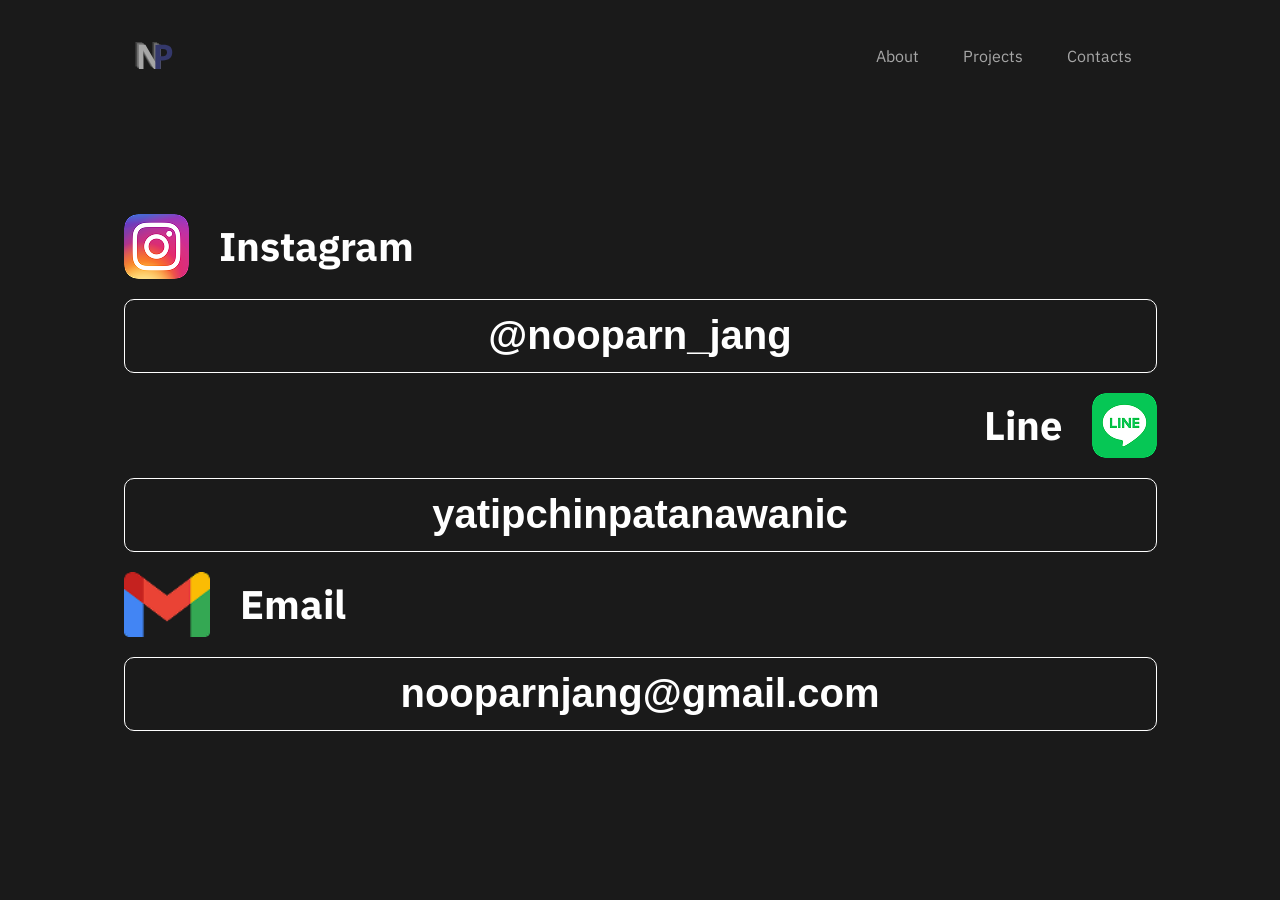
==== contacts.html @ 4dd7546b "create everything 1" ====
<!DOCTYPE html>
<html lang="en">
<head>
    <meta charset="UTF-8">
    <meta name="viewport" content="width=device-width, initial-scale=1.0">
    <link rel="stylesheet" href="./style.css">
    <title>CONTACTS</title>
</head>
<body>
    <header>
        <img class = "logo" src="./Images/V1.svg" alt="Nooparnjang Logo">
        <nav>
            <ul class = "nav__links">
                <li class="forNav"><a href="./index.html" class = "forNav">About</a></li>
                <li class="forNav"><a href="./projects.html" class = "forNav">Projects</a></li>
                <li class="forNav"><a href="./contacts.html" class = "forNav">Contacts</a></li>
            </ul>
        </nav>
    </header>
    <div class="forAll3">
        <div class="conbox">
            <div class="con_name">
                <img class="con_logo" src="./Images/IG.png" alt="Instagram Logo">
                <p class="con_ti">Instagram</p>
            </div>
            <button id="con_ig">@nooparn_jang</button>
        </div>
        <div class="conbox">
            <div class="con_name2">
                <img class="con_logo" src="./Images/LINE.png" alt="Instagram Logo">
                <p class="con_ti">Line</p>
            </div>
            <button id="con_line">yatipchinpatanawanic</button>
        </div>
        <div class="conbox">
            <div class="con_name">
                <img class="con_logo" src="./Images/Gmail.png" alt="Instagram Logo">
                <p class="con_ti">Email</p>
            </div>
            <button id="con_gmail">nooparnjang@gmail.com</button>
        </div>
    </div>

    <script src="script3.js" type="module"></script>
</body>
</html>
---- style.css ----
@import url('https://fonts.googleapis.com/css2?family=Anuphan:wght@100..700&display=swap');

body {
    margin: 0;
    font-family: "Anuphan", sans-serif;
    background-image: linear-gradient(rgb(26, 26, 26) 100%, rgb(0, 0, 0) 0%);
}

.logo {
    cursor: pointer;
    width: 50px;
    height: 50px;
}

.forNav {
    font-size: 16px;
    color: #a6a6a6;
    text-decoration: none;

    transition: 0.1s ease-in;
}

.forNav:hover {
    color: #656565;
}

header {
    top: 0;
    display: flex;
    justify-content: space-between;
    align-items: center;
    padding: 30px 10%;
}

.nav__links {
    list-style: none;
}

.nav__links li {
    display: inline-block;
    padding: 0 20px;
}

.nav__links li a {
    transition: all 0.3s ease 0s;
}

.forAll {
    width: auto;
    height: 80vh;
    display: flex;
    flex-direction: column;
    justify-content: center;
    align-items: center;
}

.forAll2 {
    width: auto;
    height: 80vh;
    display: flex;
    flex-direction: row;
    justify-content: space-around;
    align-items: center;
    margin-bottom: 50px;
}

.forAll3 {
    width: auto;
    height: 80vh;
    display: flex;
    flex-direction: column;
    justify-content: center;
    align-items: center;
    gap: 20px;
}

#myName {
    margin-bottom: 0;
    font-size: 70px;
    font-weight: bold;
    background: linear-gradient(to right, #1B84C9, #fff);
    background-clip: text;
    color: transparent;
    text-align: center;
}

#myCareer {
    margin-top: 0;
    font-size: 40px;
    color: #fff;
    text-align: center;
}

#full {
    color: #EF4A4A;
}

.cursor{
  display: inline-block;
  margin-left: 2px;
  animation: blink 0.8s step-end infinite;
}

@keyframes blink{
  50% { opacity: 0; }
}

.proBox {
    width: 432px;
    height: 472px;
    background-color: #f2f2f2;
    border-radius: 25px;
    display: flex;
    align-items: center;
    flex-direction: column;
}

.proName {
    font-size: 40px;
    color: #000;
    font-weight: bold;
}

.nah {
    margin: 0;
    width: 430px;
    height: 2px;
    background-color: #3a3a3a;
}

.proDis {
    font-size: 40px;
    color: #2a2a2a;
    text-align: center;
    font-weight: bold;
}

#FFF {
    width: 202px;
    height: 46px;
    border-radius: 100px;
    border: none;
    background-color: #34386B;
    color: #f2f2f2;
    font-size: 24px;
    font-weight: bold;
    
    transition: 0.1s ease-in;
}

#FFF:hover {
    background-color: #a5a5a5;
    color: #34386B;
}

#Kinsud {
    width: 202px;
    height: 46px;
    border-radius: 100px;
    border: none;
    background-color: #34386B;
    color: #f2f2f2;
    font-size: 24px;
    font-weight: bold;
    
    transition: 0.1s ease-in;
}

#Kinsud:hover {
    background-color: #a5a5a5;
    color: #34386B;
}

#SB {
    width: 202px;
    height: 46px;
    border-radius: 100px;
    border: none;
    background-color: #34386B;
    color: #f2f2f2;
    font-size: 24px;
    font-weight: bold;

    transition: 0.1s ease-in;
}

#SB:hover {
    background-color: #a5a5a5;
    color: #34386B;
}

.butt {
    margin-top: 50px;
}

#me {
    width: 648px;
    height: 472px;
    background-color: #f2f2f2;
    border-radius: 25px;

    display: flex;
    flex-direction: column;
    justify-content: center;
    align-items: center;

    margin: 0;
    padding: 0;
}

.han {
    margin: 0;
    width: 644px;
    height: 2px;
    background-color: #3a3a3a;
}

#infor {
    height: auto;
    width: 648px;

    display: flex;
    flex-direction: row;
    align-items: center;
}

#all_infor {
    height: 336.4px;
    width: 350px;

    display: flex;
    flex-direction: column;
    justify-content:center;
    align-items: baseline;
}

#tua {
    font-size: 40px;
    font-weight: bold;
    padding-left: 40px;

    width: 608px;
}

#gu {
    width: 250px;
    height: 250px;
    border-radius: 100%;
    border: 10px solid #1B84C9;
}

.mewei {
    font-size: 18px;
    padding-left: 60px;
}

#colors {
    width: 202px;
    height: 46px;
    border-radius: 100px;
    border: none;
    background-color: #34386B;
    color: #f2f2f2;
    font-size: 24px;
    font-weight: bold;
    margin-left: 0;

    transition: 0.1s ease-in;
}

#colors:hover {
    background-color: #a5a5a5;
    color: #34386B;
}

.conbox {
    width: 1033px;
    height: 159px;

    display: flex;
    flex-direction: column;
    justify-content: baseline;
    align-items: center;

    padding: 0;
    margin: 0;
}

.con_name {
    width: 1033px;
    height: 65px;

    display: flex;
    flex-direction: row;
    justify-content: baseline;
    align-items: center;
    gap: 30px;

    padding: 0;
    margin: 0;
}

.con_name2 {
    width: 1033px;
    height: 65px;

    display: flex;
    flex-direction: row-reverse;
    justify-content: baseline;
    align-items: center;
    gap: 30px;

    padding: 0;
    margin: 0;
}

.con_logo {
    width: auto;
    height: 65px;
}

.con_ti {
    margin: 0;
    padding: 0;

    color: white;
    font-size: 40px;
    font-weight: bold;
}

#con_ig {
    width: 1033px;
    height: 74px;

    margin-top: 20px;

    display: flex;
    justify-content: center;
    align-items: center;

    border-radius: 10px;
    border: 1px solid white;
    background-color: rgba(255, 255, 255, 0);

    color: white;
    font-size: 40px;
    font-weight: bold;

    transition: 0.1s ease-in;
}

#con_line {
    width: 1033px;
    height: 74px;

    margin-top: 20px;

    display: flex;
    justify-content: center;
    align-items: center;

    border-radius: 10px;
    border: 1px solid white;
    background-color: rgba(255, 255, 255, 0);

    color: white;
    font-size: 40px;
    font-weight: bold;
    
    transition: 0.1s ease-in;
}

#con_gmail {
    width: 1033px;
    height: 74px;

    margin-top: 20px;

    display: flex;
    justify-content: center;
    align-items: center;

    border-radius: 10px;
    border: 1px solid white;
    background-color: rgba(255, 255, 255, 0);

    color: white;
    font-size: 40px;
    font-weight: bold;

    transition: 0.1s ease-in;
}

#con_ig:hover {
    border: none;
    background-color: #3a3a3a;
}

#con_line:hover {
    border: none;
    background-color: #3a3a3a;
}

#con_gmail:hover {
    border: none;
    background-color: #3a3a3a;
}
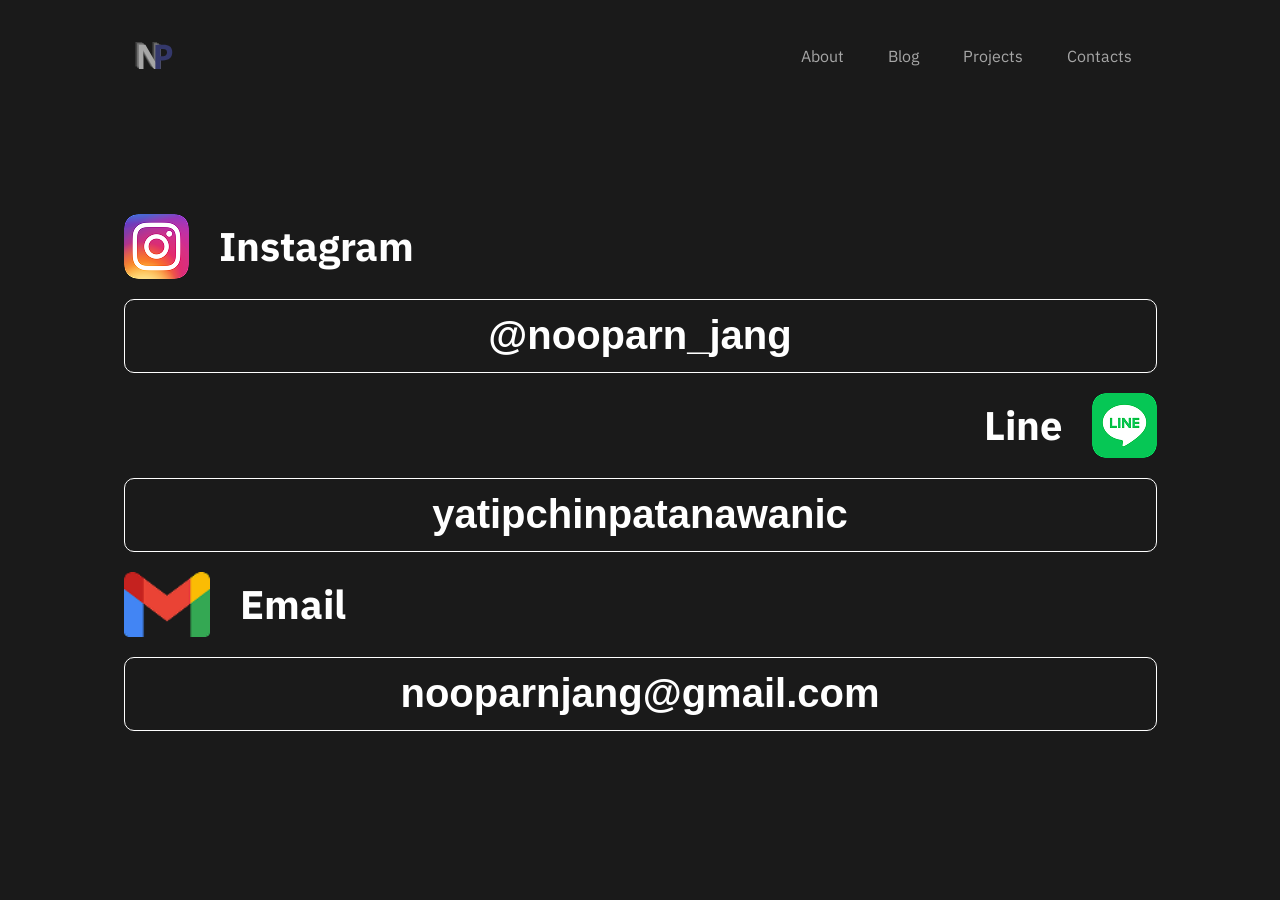
==== commit 0f081b82: "blog for วิทยาการคำนวณ 3 ใบงานที่ 3 ม.6 เทอม 1" ====
--- a/contacts.html
+++ b/contacts.html
@@ -12,6 +12,7 @@
         <nav>
             <ul class = "nav__links">
                 <li class="forNav"><a href="./index.html" class = "forNav">About</a></li>
+                <li class="forNav"><a href="./blogs.html" class = "forNav">Blog</a></li>
                 <li class="forNav"><a href="./projects.html" class = "forNav">Projects</a></li>
                 <li class="forNav"><a href="./contacts.html" class = "forNav">Contacts</a></li>
             </ul>
--- a/style.css
+++ b/style.css
@@ -72,6 +72,18 @@
     justify-content: center;
     align-items: center;
     gap: 20px;
+}
+
+.forAll4 {
+    width: auto;
+    height: 80vh;
+    display: flex;
+    flex-direction: column;
+    margin-top: 50px;
+    margin-left: 50px;
+    gap: 20px;
+
+    cursor: default;
 }
 
 #myName {
@@ -404,4 +416,34 @@
 #con_gmail:hover {
     border: none;
     background-color: #3a3a3a;
+}
+
+.blog_head {
+    margin: 0;
+    padding: 0;
+
+    color: white;
+    font-size: 40px;
+    font-weight: bold;
+}
+
+#blog_img {
+    width: 90vw;
+    height: auto;
+}
+
+.blog_text {
+    color: white;
+    font-size: 25px;
+    padding-right: 70px;
+}
+
+.blog_ol {
+    padding-top: 0;
+    margin-top: 0;
+}
+
+.blog_text_ol {
+    color: white;
+    font-size: 25px;
 }
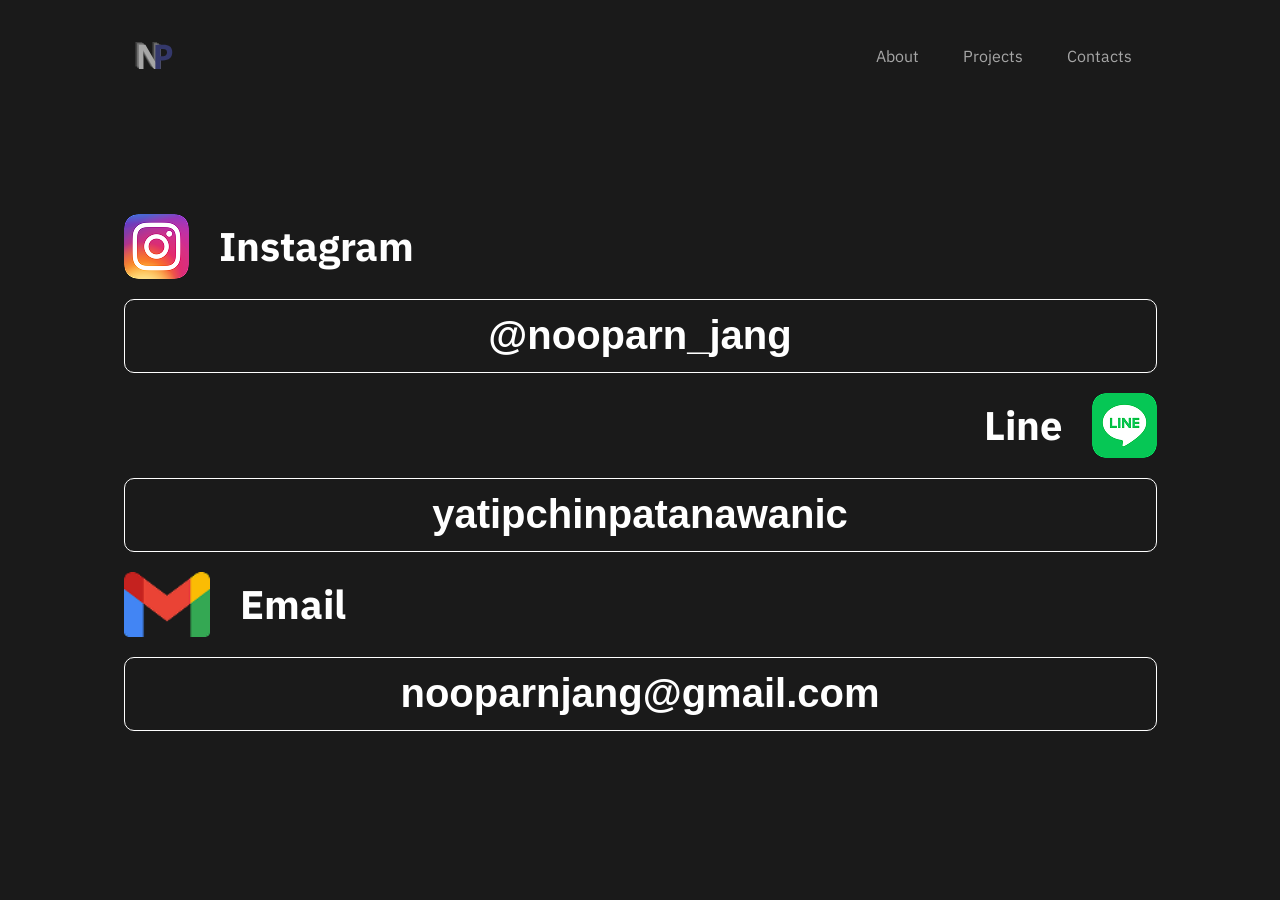
==== commit 49b43396: "remove blog nav" ====
--- a/contacts.html
+++ b/contacts.html
@@ -12,7 +12,6 @@
         <nav>
             <ul class = "nav__links">
                 <li class="forNav"><a href="./index.html" class = "forNav">About</a></li>
-                <li class="forNav"><a href="./blogs.html" class = "forNav">Blog</a></li>
                 <li class="forNav"><a href="./projects.html" class = "forNav">Projects</a></li>
                 <li class="forNav"><a href="./contacts.html" class = "forNav">Contacts</a></li>
             </ul>
